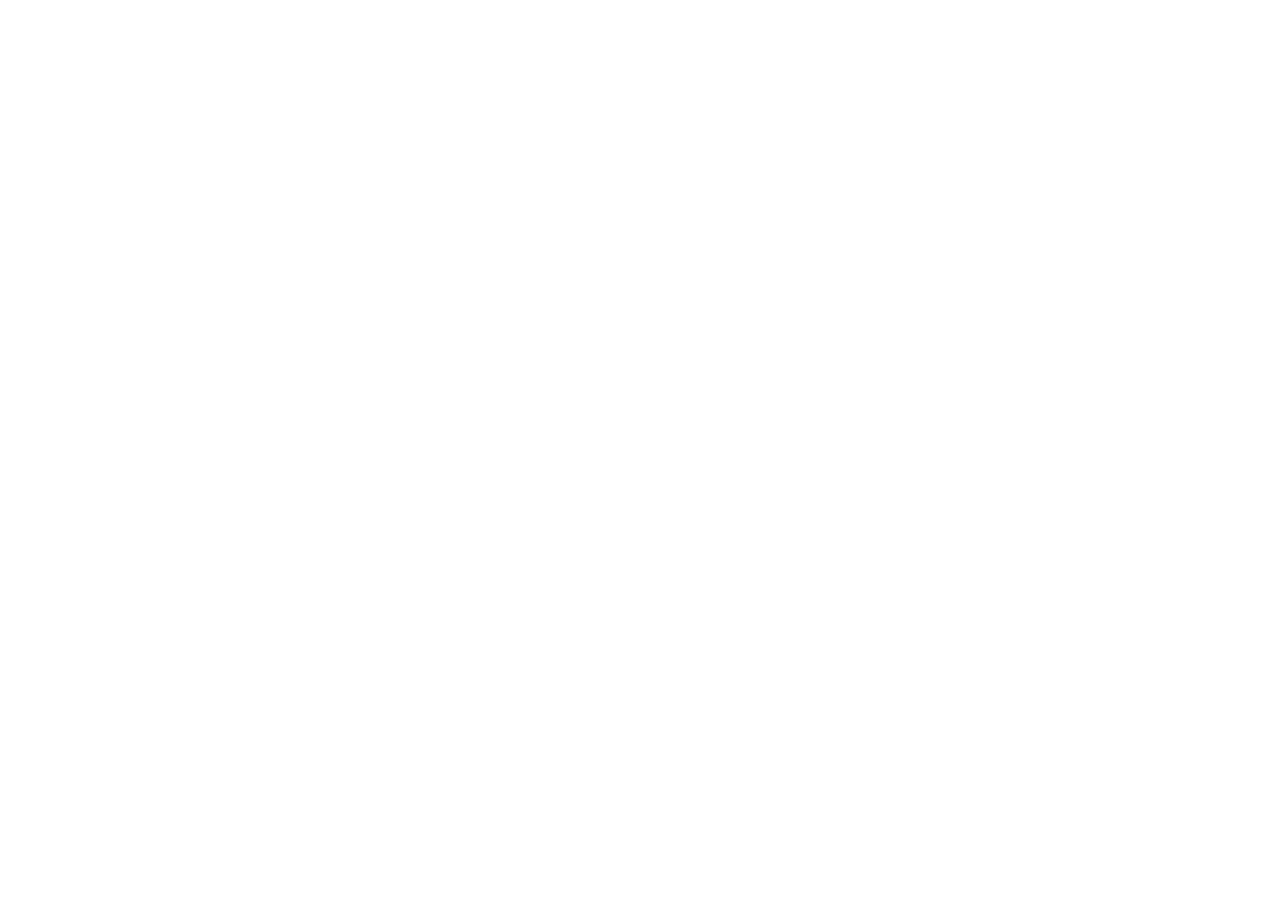
==== html/index.html @ 8ffbbbda "first commit" ====
<!DOCTYPE html>
<html lang="en">
  <head>
    <meta charset="UTF-8" />
    <meta name="viewport" content="width=device-width, initial-scale=1.0" />
    <title>Document</title>
  </head>
  <body></body>
</html>
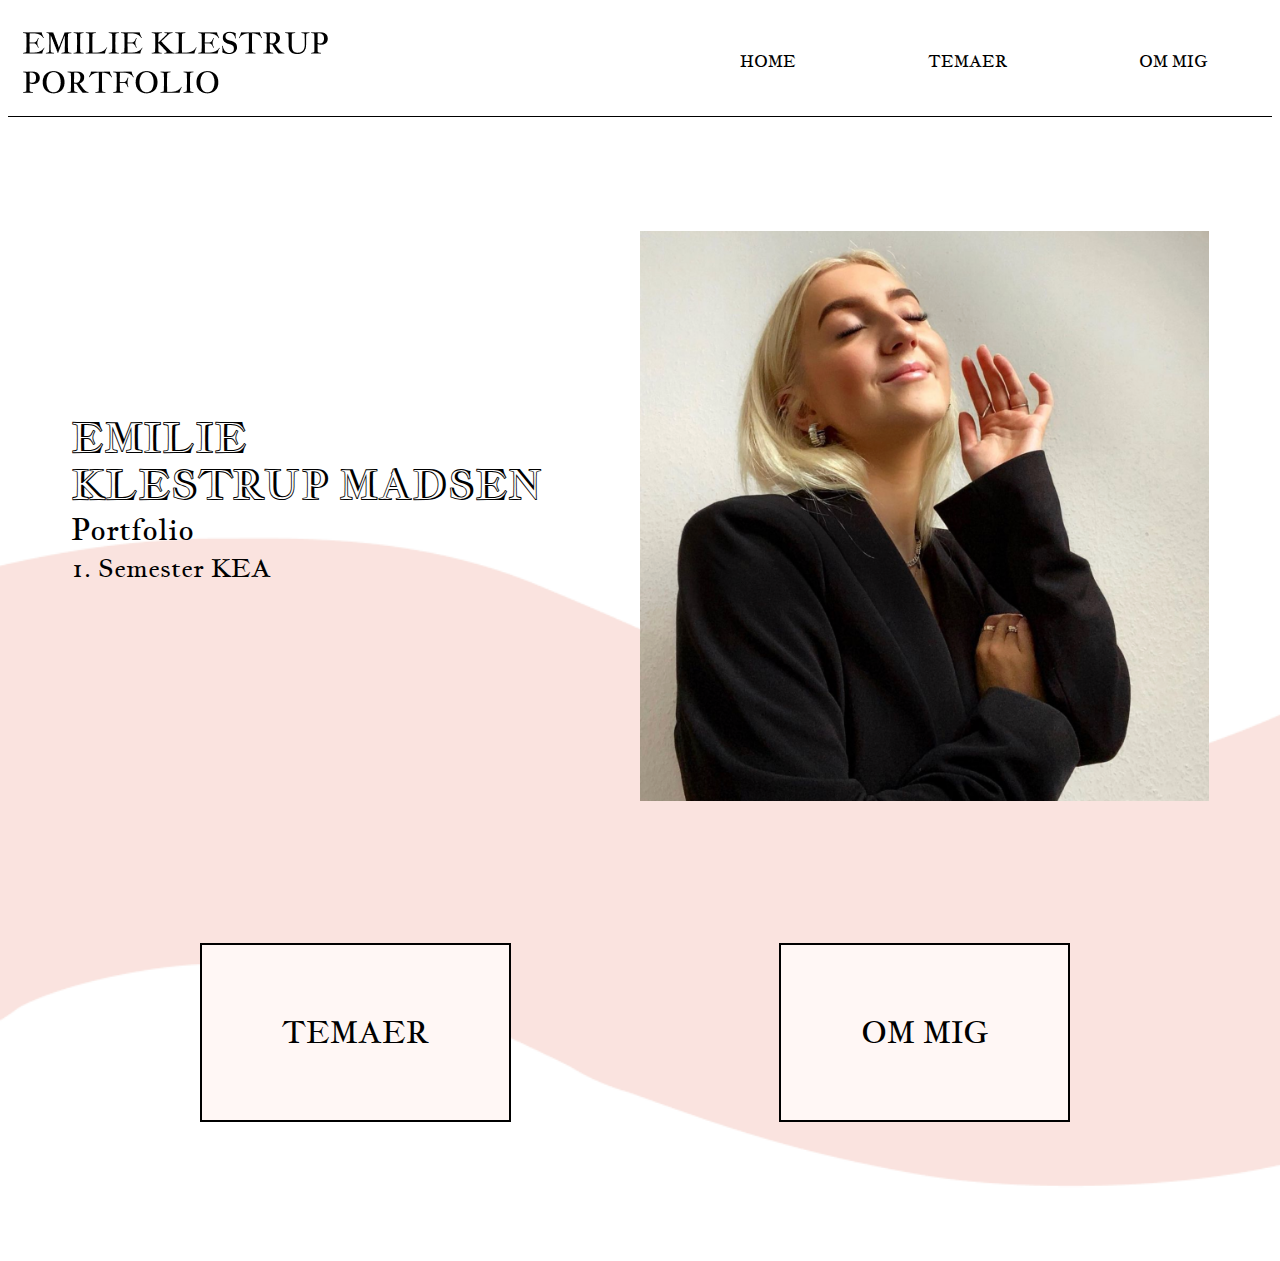
==== commit 9c0c1434: "lavet index og linket til css på alle siderne" ====
--- a/html/index.html
+++ b/html/index.html
@@ -1,9 +1,48 @@
 <!DOCTYPE html>
-<html lang="en">
+<html lang="da">
   <head>
     <meta charset="UTF-8" />
     <meta name="viewport" content="width=device-width, initial-scale=1.0" />
     <title>Document</title>
+    <link rel="stylesheet" href="../css/style.css" />
+    <link rel="stylesheet" href="../css/generelt.css" />
   </head>
-  <body></body>
+  <body id="index1">
+    <header>
+      <div class="nav_1">
+        <div class="logo"><img src="../img/logo.webp" alt="logo" /></div>
+        <nav>
+          <a href="index.html">HOME</a>
+          <a href="temaer.html">TEMAER</a>
+          <a href="mig.html">OM MIG</a>
+        </nav>
+      </div>
+    </header>
+
+    <main>
+      <section class="grid_1">
+        <div class="grid_1-1">
+          <div class="forsidetekst">
+            <h1>EMILIE</h1>
+            <h1>KLESTRUP MADSEN</h1>
+            <h2>Portfolio</h2>
+            <h3>1. Semester KEA</h3>
+          </div>
+          <img class="forsidebillede" src="../img/mig.webp" alt="mig" />
+        </div>
+      </section>
+
+      <section>
+        <div class="grid_1-2">
+          <div class="tema-knap">
+            <a class="knap" href="temaer.html">TEMAER</a>
+          </div>
+          <div class="om-mig-knap">
+            <a class="knap" href="mig.html">OM MIG</a>
+          </div>
+        </div>
+      </section>
+    </main>
+    <footer></footer>
+  </body>
 </html>
--- a/css/style.css
+++ b/css/style.css
@@ -0,0 +1,92 @@
+@font-face {
+  font-family: jacq1;
+  src: url(../fonts/jacquesfrancois-regular-webfont.woff2);
+}
+
+@font-face {
+  font-family: jacq2;
+  src: url(../fonts/jacquesfrancoisshadow-regular-webfont.woff2);
+}
+main {
+  max-width: 1400px;
+  margin-left: 5%;
+  margin-right: 5%;
+}
+#index1 {
+  background-image: url(../img/baggrund1.webp);
+  background-size: cover;
+  line-height: 0.5;
+}
+
+h2,
+h3,
+h4,
+nav,
+a,
+p {
+  font-family: jacq1;
+  color: #000000;
+  font-weight: lighter;
+}
+h1 {
+  font-family: jacq2;
+  color: #000000;
+  font-weight: lighter;
+  font-size: 40px;
+}
+h2 {
+  font-size: 30px;
+}
+h3 {
+  font-size: 25px;
+}
+
+.nav_1 {
+  display: grid;
+  grid-template-columns: 1fr 2fr;
+  border-bottom: 1px solid black;
+}
+
+nav a {
+  padding: 4em;
+  text-decoration: none;
+  color: black;
+}
+
+nav {
+  text-align: right;
+  margin-top: 50px;
+}
+
+.grid_1-1 {
+  display: grid;
+  grid-template-columns: 1fr 1fr;
+  margin-top: 10%;
+}
+.grid_1-2 {
+  display: grid;
+  grid-template-columns: 1fr 1fr;
+  margin-top: 10%;
+}
+.forsidebillede {
+  max-width: 100%;
+}
+.forsidetekst {
+  margin-top: 30%;
+}
+.knap {
+  display: inline-block;
+  color: black;
+  font-size: 30px;
+  padding: 80px 80px;
+  background-color: #fff7f5;
+  text-decoration: none;
+  border: 2px solid black;
+  margin-bottom: 20%;
+}
+.tema-knap,
+.om-mig-knap {
+  display: grid;
+  place-items: center;
+  padding: 5%;
+}
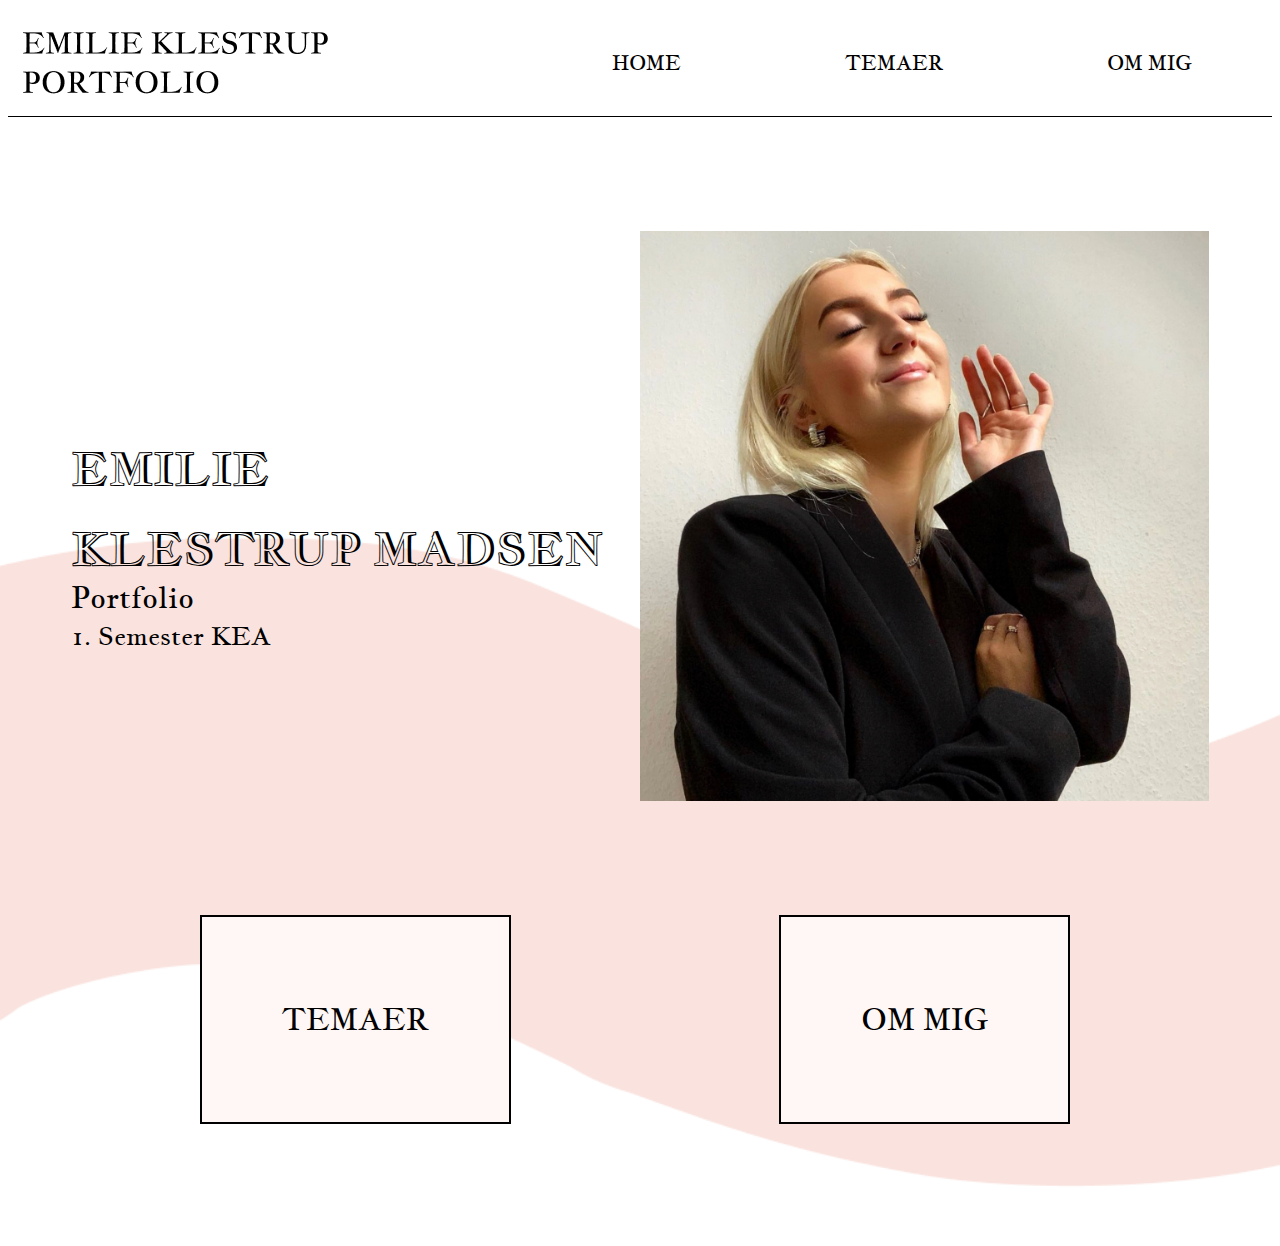
==== commit 1c3d0566: "indsæt alt i grundl. web" ====
--- a/html/index.html
+++ b/html/index.html
@@ -23,8 +23,8 @@
       <section class="grid_1">
         <div class="grid_1-1">
           <div class="forsidetekst">
-            <h1>EMILIE</h1>
-            <h1>KLESTRUP MADSEN</h1>
+            <h1 class="navn">EMILIE</h1>
+            <h1 class="navn">KLESTRUP MADSEN</h1>
             <h2>Portfolio</h2>
             <h3>1. Semester KEA</h3>
           </div>
--- a/css/style.css
+++ b/css/style.css
@@ -12,7 +12,8 @@
   margin-left: 5%;
   margin-right: 5%;
 }
-#index1 {
+#index1,
+#temaer {
   background-image: url(../img/baggrund1.webp);
   background-size: cover;
   line-height: 0.5;
@@ -32,7 +33,9 @@
   font-family: jacq2;
   color: #000000;
   font-weight: lighter;
-  font-size: 40px;
+  font-size: 45px;
+  text-align: center;
+  margin-top: 10%;
 }
 h2 {
   font-size: 30px;
@@ -41,16 +44,11 @@
   font-size: 25px;
 }
 
-.nav_1 {
-  display: grid;
-  grid-template-columns: 1fr 2fr;
-  border-bottom: 1px solid black;
-}
-
 nav a {
   padding: 4em;
   text-decoration: none;
   color: black;
+  font-size: 20px;
 }
 
 nav {
@@ -58,21 +56,14 @@
   margin-top: 50px;
 }
 
-.grid_1-1 {
-  display: grid;
-  grid-template-columns: 1fr 1fr;
-  margin-top: 10%;
-}
-.grid_1-2 {
-  display: grid;
-  grid-template-columns: 1fr 1fr;
-  margin-top: 10%;
-}
 .forsidebillede {
   max-width: 100%;
 }
 .forsidetekst {
   margin-top: 30%;
+}
+.navn {
+  text-align: left;
 }
 .knap {
   display: inline-block;
@@ -83,10 +74,72 @@
   text-decoration: none;
   border: 2px solid black;
   margin-bottom: 20%;
+  white-space: normal;
+  max-width: 200px;
+  line-height: 1.5;
+  text-align: center;
 }
-.tema-knap,
-.om-mig-knap {
-  display: grid;
-  place-items: center;
-  padding: 5%;
+
+.farver-web {
+  max-width: 80%;
 }
+.mobilskærm1 {
+  max-width: 50%;
+  border-radius: 10px;
+}
+.mac1,
+.wireframe {
+  max-width: 100%;
+  border-radius: 20px;
+}
+.wireframe2 {
+  max-width: 85%;
+  border-radius: 20px;
+  margin-left: 10%;
+}
+.wireframe-afsnit {
+  background-color: #f7e6e2;
+  margin-bottom: 5%;
+}
+.besøg {
+  text-align: center;
+  margin-top: 20%;
+  font-size: 30px;
+}
+.besøg2 {
+  background-color: #f6dfda;
+  border-radius: 20px;
+  padding: 15px;
+  display: inline-block;
+}
+.layout-billede1 {
+  max-width: 115%;
+  margin-top: 10%;
+}
+.layout-billede2 {
+  max-width: 60%;
+}
+.kodningsbillede,
+.gestalt1 {
+  display: flex; /* Bruger flexbox */
+  justify-content: center; /* Centrerer vandret */
+  align-items: center;
+}
+.gestalt {
+  max-width: 70%;
+}
+
+.grid_3-6 {
+  background-color: #f7e6e2;
+}
+
+.grid_3-5,
+.grid_3-6 {
+  align-items: center;
+  text-align: center;
+}
+.gestalt-tekst {
+  max-width: 50%;
+  margin: 0 auto;
+  line-height: 2;
+}
--- a/css/generelt.css
+++ b/css/generelt.css
@@ -0,0 +1,44 @@
+.nav_1 {
+  display: grid;
+  grid-template-columns: 1fr 2fr;
+  border-bottom: 1px solid black;
+}
+
+.grid_1-1 {
+  display: grid;
+  grid-template-columns: 1fr 1fr;
+  margin-top: 10%;
+}
+
+.grid_1-2,
+.grid_2,
+.grid_2-1,
+.grid_3,
+.grid_3-2 {
+  display: grid;
+  grid-template-columns: 1fr 1fr;
+  margin-top: 10%;
+}
+.grid_3-3,
+.grid_3-4,
+.grid_3-5,
+.grid_3-6 {
+  display: grid;
+  grid-template-columns: 1fr 1fr;
+  margin-top: 5%;
+  margin-bottom: 5%;
+}
+.grid_3-1 {
+  display: flex; /* Bruger flexbox */
+  justify-content: center; /* Centrerer vandret */
+  align-items: center;
+}
+.tema-knap,
+.om-mig-knap,
+.tema2,
+.tema3,
+.tema4,
+.tema5 {
+  display: grid;
+  place-items: center;
+}
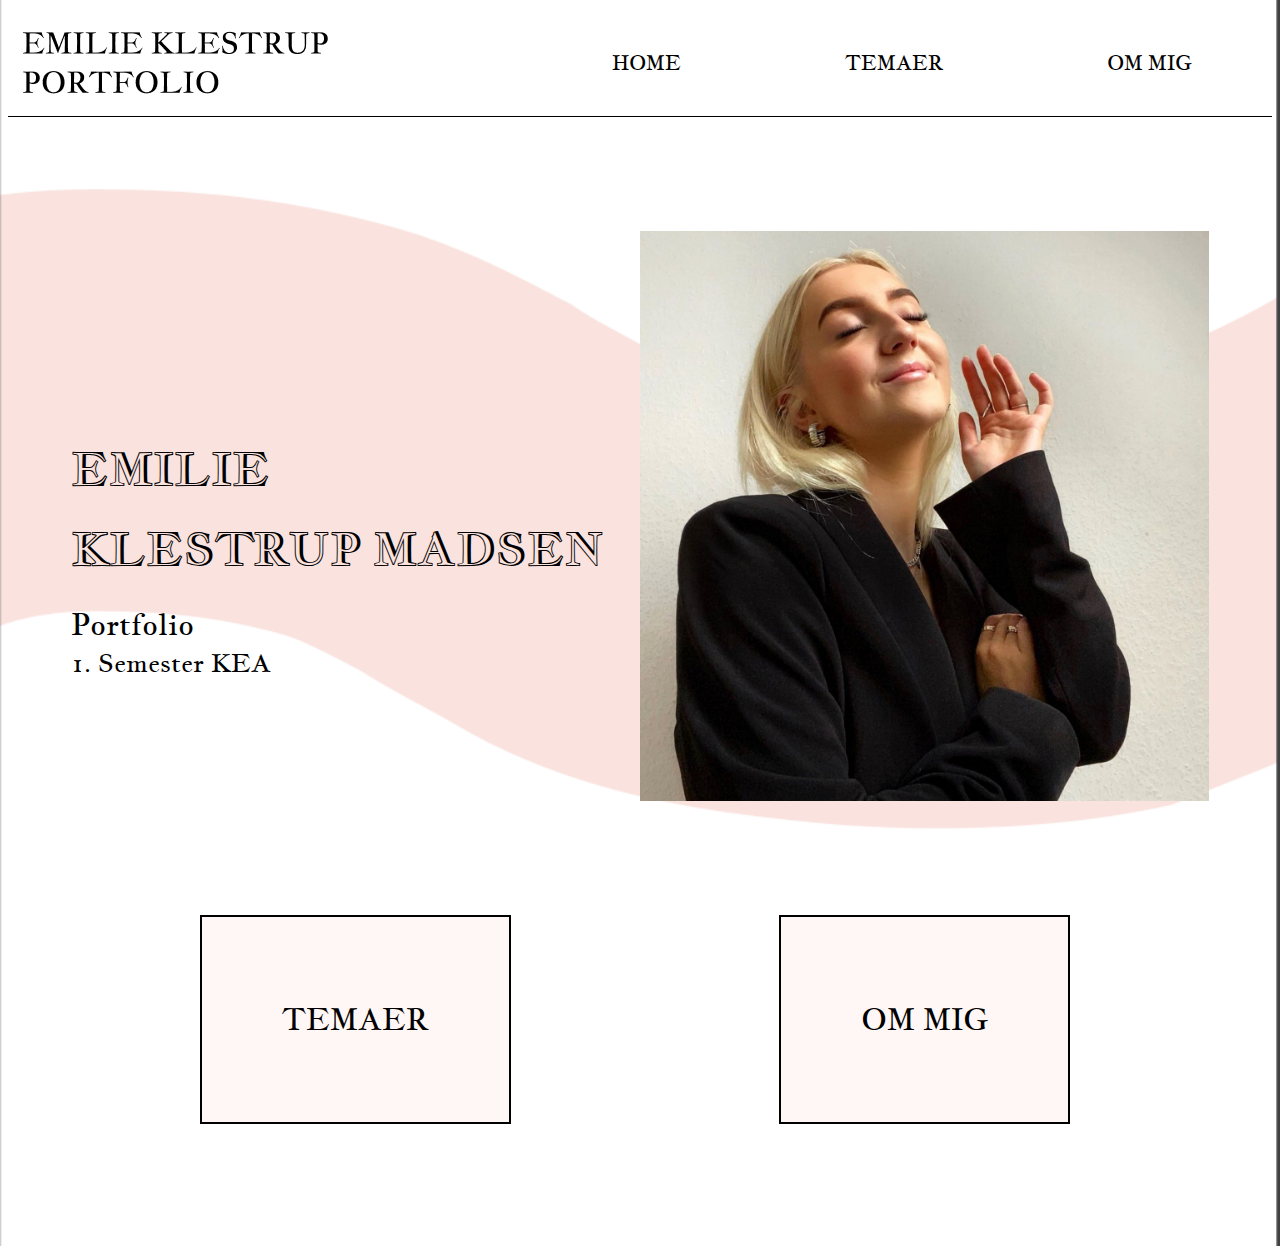
==== commit d6a880e8: "stylet web" ====
--- a/html/index.html
+++ b/html/index.html
@@ -25,8 +25,8 @@
           <div class="forsidetekst">
             <h1 class="navn">EMILIE</h1>
             <h1 class="navn">KLESTRUP MADSEN</h1>
-            <h2>Portfolio</h2>
-            <h3>1. Semester KEA</h3>
+            <h2 class="info">Portfolio</h2>
+            <h3 class="info">1. Semester KEA</h3>
           </div>
           <img class="forsidebillede" src="../img/mig.webp" alt="mig" />
         </div>
--- a/css/style.css
+++ b/css/style.css
@@ -14,9 +14,14 @@
 }
 #index1,
 #temaer {
-  background-image: url(../img/baggrund1.webp);
+  background-image: url(../img/baggrund3.webp);
   background-size: cover;
   line-height: 0.5;
+}
+
+.info {
+  font-family: jacq1;
+  text-align: left;
 }
 
 h2,
@@ -39,9 +44,18 @@
 }
 h2 {
   font-size: 30px;
+  font-family: jacq2;
+  text-align: center;
+  margin-top: 10%;
 }
 h3 {
   font-size: 25px;
+  font-family: jacq2;
+}
+
+h4 {
+  font-family: jacq1;
+  text-align: center;
 }
 
 nav a {
@@ -143,3 +157,9 @@
   margin: 0 auto;
   line-height: 2;
 }
+.tekst-web {
+  max-width: 70%;
+  margin: 0 auto;
+  line-height: 2;
+  margin-bottom: 10%;
+}
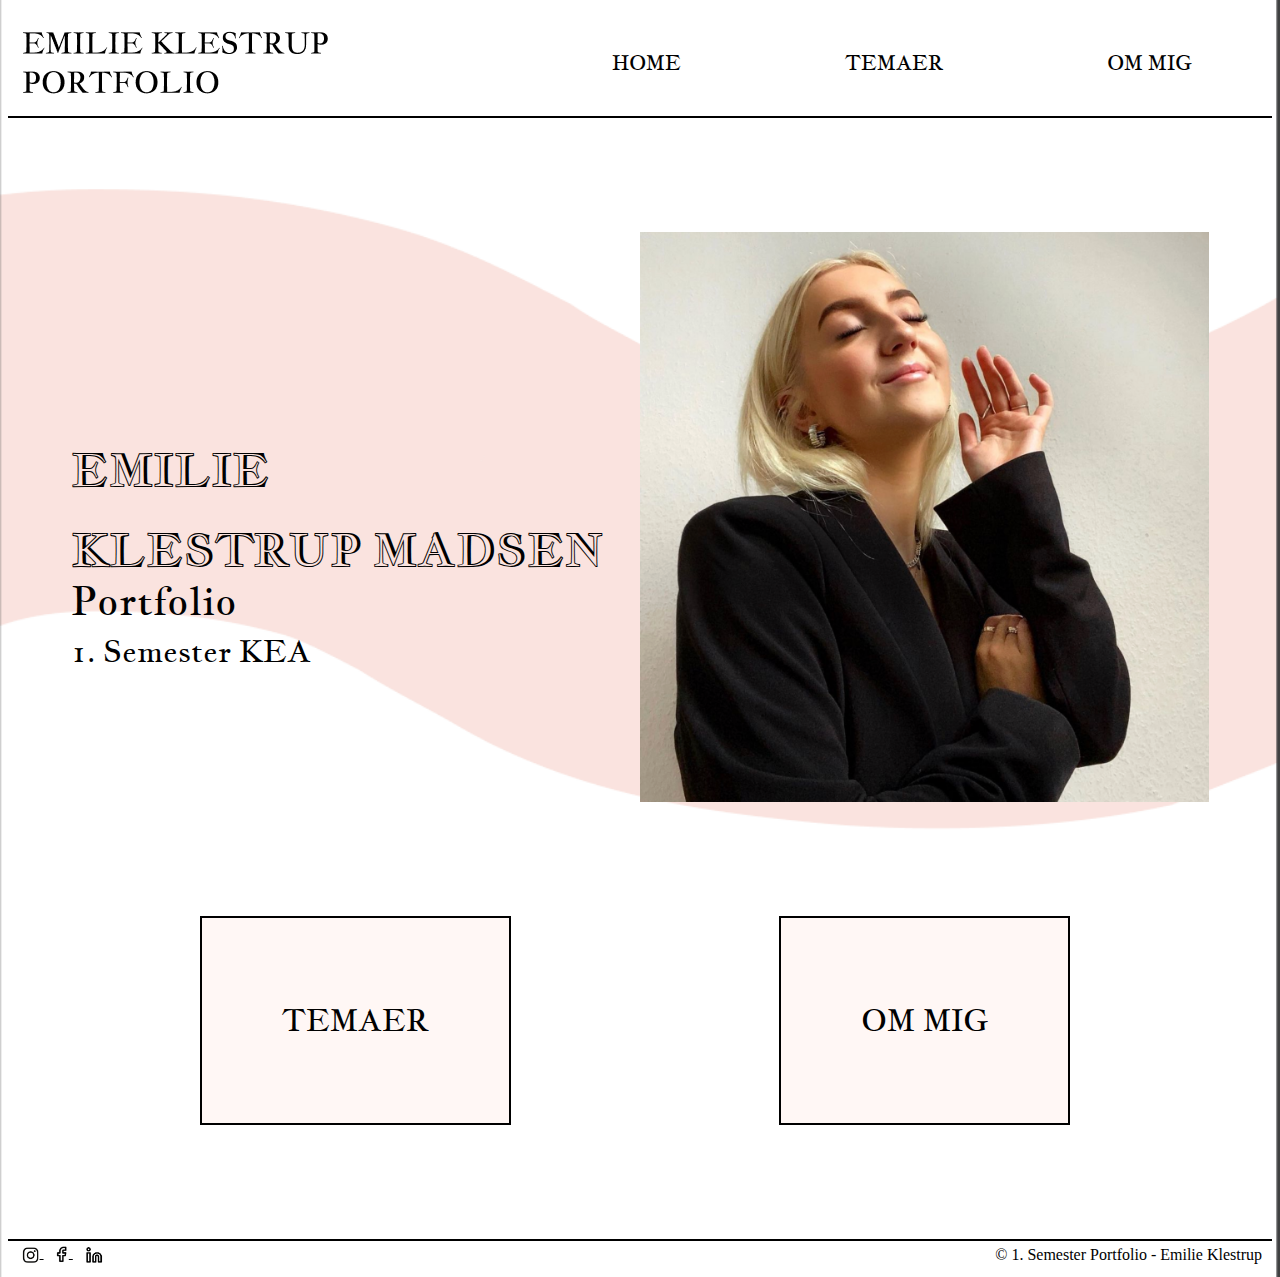
==== commit 6c3b22f7: "lavet js og stylet hele siden" ====
--- a/html/index.html
+++ b/html/index.html
@@ -26,7 +26,7 @@
             <h1 class="navn">EMILIE</h1>
             <h1 class="navn">KLESTRUP MADSEN</h1>
             <h2 class="info">Portfolio</h2>
-            <h3 class="info">1. Semester KEA</h3>
+            <h3 class="info2">1. Semester KEA</h3>
           </div>
           <img class="forsidebillede" src="../img/mig.webp" alt="mig" />
         </div>
@@ -43,6 +43,27 @@
         </div>
       </section>
     </main>
-    <footer></footer>
+
+    <footer>
+      <div class="grid_0">
+        <div class="">
+          <a href="https://www.instagram.com/emilieklestrup/">
+            <img class="footer-img" src="../img/ig.webp" alt="Instagram" />
+          </a>
+
+          <a href="https://www.facebook.com/emilieklestrup.madsen.9">
+            <img class="footer-img2" src="../img/face.webp" alt="Facebook" />
+          </a>
+
+          <a
+            href="https://www.linkedin.com/in/emilie-klestrup-madsen-6b40a8208/"
+          >
+            <img class="footer-img" src="../img/link.webp" alt="LinkedIn" />
+          </a>
+        </div>
+
+        <div class="foot">&#169; 1. Semester Portfolio - Emilie Klestrup</div>
+      </div>
+    </footer>
   </body>
 </html>
--- a/css/style.css
+++ b/css/style.css
@@ -13,20 +13,47 @@
   margin-right: 5%;
 }
 #index1,
-#temaer {
+#temaer,
+#indhold {
   background-image: url(../img/baggrund3.webp);
   background-size: cover;
   line-height: 0.5;
 }
-
+#ommig {
+  background-image: url(../img/baggrund7.webp);
+  background-size: cover;
+}
+#videosite {
+  background-image: url(../img/blaa-baggrund.webp);
+  background-size: cover;
+}
+video {
+  width: 80%;
+  height: auto;
+  display: block;
+}
+.ytvideo {
+  position: relative;
+  max-width: 150%;
+}
+
+.html_video1 {
+  position: relative;
+  width: 83%;
+}
 .info {
   font-family: jacq1;
   text-align: left;
-}
-
+  margin-top: 5%;
+}
+.info2 {
+  font-family: jacq1;
+  text-align: left;
+  margin-top: 5%;
+  margin-left: 0;
+}
 h2,
 h3,
-h4,
 nav,
 a,
 p {
@@ -42,20 +69,36 @@
   text-align: center;
   margin-top: 10%;
 }
+h2 .læringsmål {
+  margin-top: none;
+}
 h2 {
+  font-size: 40px;
+  font-family: jacq2;
+  text-align: center;
+  margin-top: 20%;
+}
+h3 {
   font-size: 30px;
   font-family: jacq2;
-  text-align: center;
-  margin-top: 10%;
-}
-h3 {
-  font-size: 25px;
-  font-family: jacq2;
-}
-
+  margin-top: 10%;
+  margin-left: 12%;
+}
+#mål {
+  margin-top: 5%;
+}
 h4 {
   font-family: jacq1;
   text-align: center;
+}
+p {
+  font-size: 18px;
+  line-height: 2.5;
+  margin-left: 2%;
+}
+.hvem-tekst {
+  line-height: 3;
+  font-size: 20px;
 }
 
 nav a {
@@ -69,6 +112,13 @@
   text-align: right;
   margin-top: 50px;
 }
+/* a {
+  color: #000000;
+  text-decoration: none;
+  transition: transform 0.3s; /* Overgangseffekt for størrelsesændring */
+
+/* a:hover {
+  transform: scale(1.1); /* Ændr skaleringsfaktoren efter behov */
 
 .forsidebillede {
   max-width: 100%;
@@ -94,8 +144,10 @@
   text-align: center;
 }
 
-.farver-web {
+.farver-web,
+.mig2 {
   max-width: 80%;
+  margin-top: 5%;
 }
 .mobilskærm1 {
   max-width: 50%;
@@ -106,6 +158,22 @@
   max-width: 100%;
   border-radius: 20px;
 }
+
+.kawaii {
+  max-width: 30%;
+}
+.mobil-brus {
+  max-width: 70%;
+  border-radius: 10%;
+}
+.mobil2 {
+  max-width: 33%;
+  border-radius: 15%;
+}
+.tooj {
+  max-width: 100%;
+}
+
 .wireframe2 {
   max-width: 85%;
   border-radius: 20px;
@@ -117,7 +185,7 @@
 }
 .besøg {
   text-align: center;
-  margin-top: 20%;
+  margin-top: 10%;
   font-size: 30px;
 }
 .besøg2 {
@@ -126,6 +194,64 @@
   padding: 15px;
   display: inline-block;
 }
+
+.besøg_emnesite {
+  font-family: jacq2;
+  font-size: 25px;
+  background-color: #dcd8d1;
+  text-decoration: none;
+  border-radius: 20px;
+  padding: 15px;
+  display: inline-block;
+  margin-top: 15%;
+}
+.besøg_emnesite2 {
+  font-family: jacq2;
+  font-size: 25px;
+  background-color: #cad4be;
+  text-decoration: none;
+  border-radius: 20px;
+  padding: 15px;
+  display: inline-block;
+  margin-top: 15%;
+}
+.besøg_mia {
+  font-family: jacq2;
+  font-size: 25px;
+  background-color: #dbe5ff;
+  text-decoration: none;
+  border-radius: 20px;
+  padding: 15px;
+  display: inline-block;
+  margin-top: 15%;
+}
+
+.farver-mia {
+  max-width: 50%;
+  margin-left: 20%;
+  margin-bottom: 10%;
+}
+
+.besøg_brus {
+  font-family: jacq2;
+  font-size: 25px;
+  background-color: #cfd3c7;
+  text-decoration: none;
+  border-radius: 20px;
+  padding: 15px;
+  display: inline-block;
+  margin-top: 15%;
+}
+
+.besøg_spil {
+  font-family: jacq2;
+  background-color: #f7daf7;
+  text-decoration: none;
+  border-radius: 20px;
+  padding: 15px;
+  display: inline-block;
+  margin-top: 15%;
+}
 .layout-billede1 {
   max-width: 115%;
   margin-top: 10%;
@@ -135,12 +261,18 @@
 }
 .kodningsbillede,
 .gestalt1 {
-  display: flex; /* Bruger flexbox */
-  justify-content: center; /* Centrerer vandret */
+  display: flex;
+  justify-content: center;
   align-items: center;
 }
-.gestalt {
-  max-width: 70%;
+.gestalt,
+.power-point {
+  max-width: 80%;
+  margin-top: 2%;
+}
+.gestaltlov {
+  margin-bottom: 5%;
+  margin-left: 0;
 }
 
 .grid_3-6 {
@@ -156,10 +288,109 @@
   max-width: 50%;
   margin: 0 auto;
   line-height: 2;
+  margin-bottom: 2%;
 }
 .tekst-web {
-  max-width: 70%;
+  max-width: 76%;
   margin: 0 auto;
-  line-height: 2;
-  margin-bottom: 10%;
-}
+  line-height: 2.5;
+  margin-bottom: 5%;
+}
+
+.om-mig-overskrift {
+  border-bottom: 1px solid #f5c7bc;
+  display: inline-block;
+  padding-bottom: 5px;
+  margin-left: 1%;
+}
+.grid_4-1 {
+  background-color: #fcf2f0;
+}
+
+.link {
+  display: flex;
+  flex-direction: column;
+  align-items: center;
+  text-align: center;
+  background-color: #f6dfda;
+  border-radius: 20px;
+  padding: 7px;
+  max-width: 80%; /* Ændret til en højere værdi (f.eks. 80%) */
+  margin: 15px auto;
+}
+.link p {
+  margin-left: 0;
+}
+.insta,
+.linkedin {
+  max-width: 50%;
+  display: flex;
+  flex-direction: column; /* Stak billeder lodret */
+  align-items: center;
+  margin: 0 auto; /* Centrerer elementet vandret */
+}
+
+.brugertest-billede {
+  max-width: 90%;
+}
+.kaffe-farver {
+  margin-left: 15%;
+}
+.kaffe {
+  margin-left: 30%;
+}
+
+.mySlides {
+  display: none;
+}
+img {
+  vertical-align: middle;
+}
+
+/* Slideshow container */
+.slideshow-container {
+  max-width: 1000px;
+  position: relative;
+  margin: auto;
+}
+
+/* The dots/bullets/indicators */
+.dot {
+  height: 10px;
+  width: 10px;
+  margin: 0 2px;
+  background-color: rgb(0, 0, 0);
+  border-radius: 50%;
+  display: inline-block;
+  transition: background-color 0.6s ease;
+}
+
+.active {
+  background-color: #717171;
+}
+
+/* Fading animation */
+.fade {
+  animation-name: fade;
+  animation-duration: 4s;
+}
+.mia-show {
+  margin-top: 10%;
+}
+
+a .footer-img {
+  max-width: 3%; /* Ændr bredden efter behov */
+  margin-left: 2%;
+}
+
+a .footer-img2 {
+  max-width: 2%; /* Ændr bredden efter behov */
+  margin-left: 2%;
+}
+
+.foot {
+  display: flex;
+  justify-content: flex-end; /* Placér elementerne i højre side */
+  align-items: center; /* Centrer indholdet vertikalt */
+  padding: 10px;
+}
--- a/css/generelt.css
+++ b/css/generelt.css
@@ -1,7 +1,7 @@
 .nav_1 {
   display: grid;
   grid-template-columns: 1fr 2fr;
-  border-bottom: 1px solid black;
+  border-bottom: 2px solid black;
 }
 
 .grid_1-1 {
@@ -14,7 +14,8 @@
 .grid_2,
 .grid_2-1,
 .grid_3,
-.grid_3-2 {
+.grid_3-2,
+.grid_4-5 {
   display: grid;
   grid-template-columns: 1fr 1fr;
   margin-top: 10%;
@@ -22,7 +23,8 @@
 .grid_3-3,
 .grid_3-4,
 .grid_3-5,
-.grid_3-6 {
+.grid_3-6,
+.grid_4 {
   display: grid;
   grid-template-columns: 1fr 1fr;
   margin-top: 5%;
@@ -42,3 +44,53 @@
   display: grid;
   place-items: center;
 }
+
+.grid_4-1,
+.grid_4-2 {
+  display: grid;
+  grid-template-columns: 1fr 1fr 1fr;
+  grid-gap: 50px;
+}
+
+.grid_4-3 {
+  display: grid;
+  grid-template-columns: 1fr 1fr;
+  max-width: 60%;
+  align-items: center;
+  margin: 0 auto;
+  grid-gap: 150px;
+}
+
+.grid_6-1 {
+  display: grid;
+  grid-template-columns: 1fr 1fr;
+  align-items: center;
+  margin: 0 auto;
+}
+.grid_6-2 {
+  max-width: 80%;
+  margin-left: 10%;
+}
+.grid_4-4 {
+  display: grid;
+  grid-template-columns: 1fr 1fr;
+  grid-gap: 10px; /* Juster efter behov for at tilføje mellemrum mellem elementer */
+  align-items: center; /* Centrer indholdet lodret */
+  justify-content: center; /* Centrer indholdet vandret */
+}
+.grid_6 {
+  display: grid;
+
+  grid-gap: 10px; /* Juster efter behov for at tilføje mellemrum mellem elementer */
+  align-items: center; /* Centrer indholdet lodret */
+  justify-content: center; /* Centrer indholdet vandret */
+  margin-top: 10%;
+}
+
+.grid_0 {
+  display: grid;
+  grid-template-columns: 1fr 1fr;
+  align-items: center;
+  margin: 0 auto;
+  border-top: solid 2px black;
+}
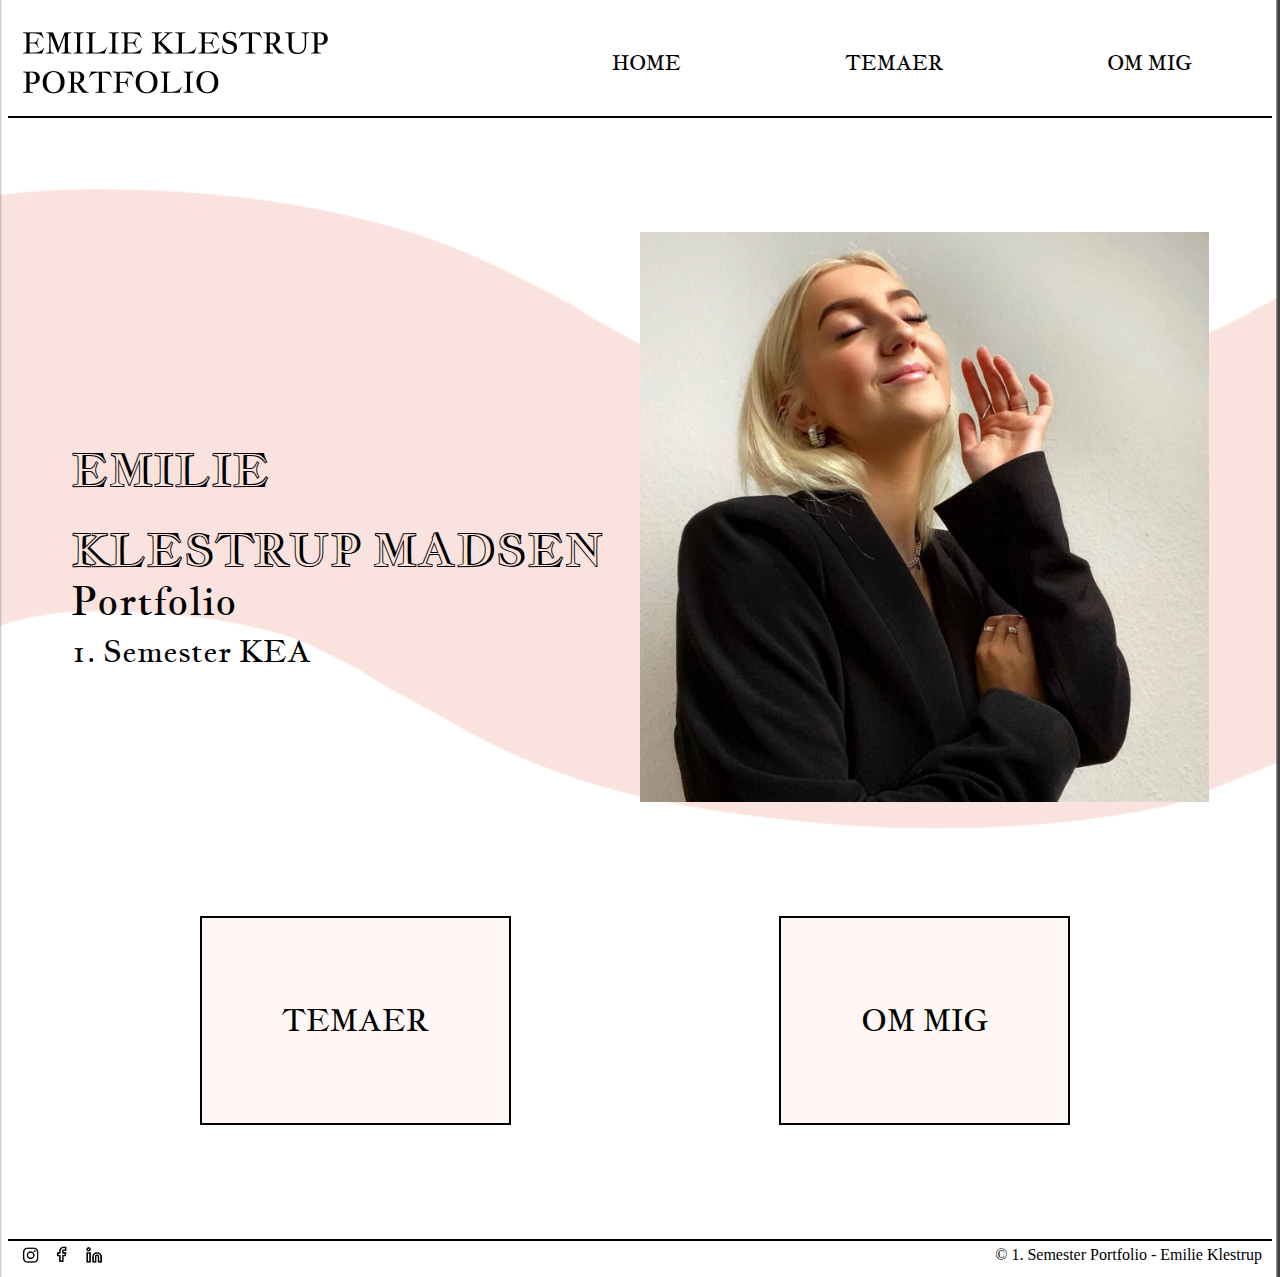
==== commit a43ec764: "lavet en favicon på alle sider." ====
--- a/html/index.html
+++ b/html/index.html
@@ -3,7 +3,8 @@
   <head>
     <meta charset="UTF-8" />
     <meta name="viewport" content="width=device-width, initial-scale=1.0" />
-    <title>Document</title>
+    <title>Forside</title>
+    <link rel="icon" type="img/png" href="../img/e-fav.png" />
     <link rel="stylesheet" href="../css/style.css" />
     <link rel="stylesheet" href="../css/generelt.css" />
   </head>
--- a/css/style.css
+++ b/css/style.css
@@ -23,9 +23,35 @@
   background-image: url(../img/baggrund7.webp);
   background-size: cover;
 }
+
 #videosite {
   background-image: url(../img/blaa-baggrund.webp);
   background-size: cover;
+}
+#ux {
+  background-image: url(../img/ux-bag.webp);
+  background-position: top center;
+  background-size: 1600px;
+  background-repeat: no-repeat;
+}
+#animation {
+  background-image: url(../img/ani.webp);
+  background-position: top center;
+  background-size: 1600px;
+  background-repeat: no-repeat;
+}
+
+#Virksomhedssite {
+  background-image: url(../img/brus-baggrund.webp);
+  background-position: top center;
+  background-size: 1600px;
+  background-repeat: no-repeat;
+}
+#web {
+  background-image: url(../img/baggrund2.webp);
+  background-position: top center;
+  background-size: 1600px;
+  background-repeat: no-repeat;
 }
 video {
   width: 80%;
@@ -112,13 +138,15 @@
   text-align: right;
   margin-top: 50px;
 }
-/* a {
+a {
   color: #000000;
   text-decoration: none;
-  transition: transform 0.3s; /* Overgangseffekt for størrelsesændring */
-
-/* a:hover {
-  transform: scale(1.1); /* Ændr skaleringsfaktoren efter behov */
+  transition: transform 0.3s;
+} /* Overgangseffekt for størrelsesændring */
+
+a:hover {
+  transform: scale(1.1);
+} /* Ændr skaleringsfaktoren efter behov */
 
 .forsidebillede {
   max-width: 100%;
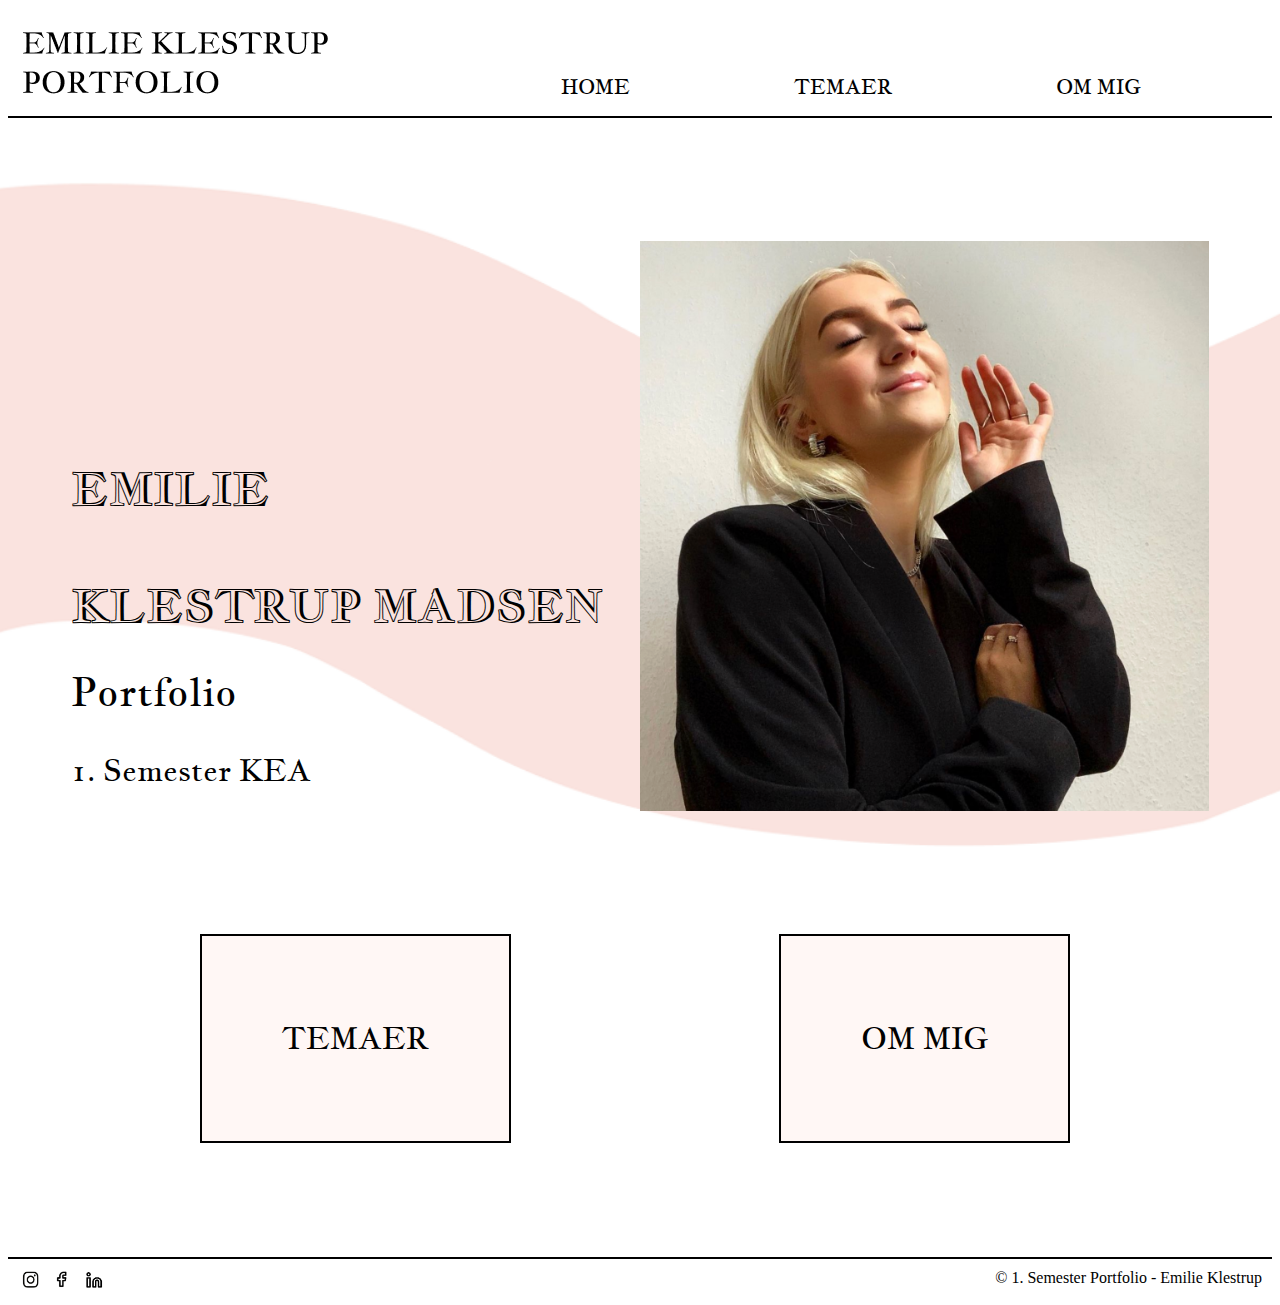
==== commit f3f62f24: "gået igang med @media" ====
--- a/html/index.html
+++ b/html/index.html
@@ -11,12 +11,16 @@
   <body id="index1">
     <header>
       <div class="nav_1">
-        <div class="logo"><img src="../img/logo.webp" alt="logo" /></div>
-        <nav>
-          <a href="index.html">HOME</a>
-          <a href="temaer.html">TEMAER</a>
-          <a href="mig.html">OM MIG</a>
-        </nav>
+        <div class="logo">
+          <img class="logo" src="../img/logo.webp" alt="logo" />
+        </div>
+        <div class="grid_3-1">
+          <nav>
+            <a href="index.html">HOME</a>
+            <a href="temaer.html">TEMAER</a>
+            <a href="mig.html">OM MIG</a>
+          </nav>
+        </div>
       </div>
     </header>
 
@@ -29,12 +33,13 @@
             <h2 class="info">Portfolio</h2>
             <h3 class="info2">1. Semester KEA</h3>
           </div>
-          <img class="forsidebillede" src="../img/mig.webp" alt="mig" />
+          <div class="grid_3-1">
+            <img class="forsidebillede" src="../img/mig.webp" alt="mig" />
+          </div>
         </div>
       </section>
-
       <section>
-        <div class="grid_1-2">
+        <div class="grid_2">
           <div class="tema-knap">
             <a class="knap" href="temaer.html">TEMAER</a>
           </div>
--- a/css/style.css
+++ b/css/style.css
@@ -12,12 +12,13 @@
   margin-left: 5%;
   margin-right: 5%;
 }
+
+/*baggrunde*/
 #index1,
 #temaer,
 #indhold {
-  background-image: url(../img/baggrund3.webp);
+  background-image: url(../img/baggrund3a.webp);
   background-size: cover;
-  line-height: 0.5;
 }
 #ommig {
   background-image: url(../img/baggrund7.webp);
@@ -53,6 +54,9 @@
   background-size: 1600px;
   background-repeat: no-repeat;
 }
+
+/*Videoer*/
+
 video {
   width: 80%;
   height: auto;
@@ -67,17 +71,8 @@
   position: relative;
   width: 83%;
 }
-.info {
-  font-family: jacq1;
-  text-align: left;
-  margin-top: 5%;
-}
-.info2 {
-  font-family: jacq1;
-  text-align: left;
-  margin-top: 5%;
-  margin-left: 0;
-}
+
+/* font size og family på overskrifter og tekst*/
 h2,
 h3,
 nav,
@@ -110,7 +105,7 @@
   margin-top: 10%;
   margin-left: 12%;
 }
-#mål {
+#maal {
   margin-top: 5%;
 }
 h4 {
@@ -126,7 +121,41 @@
   line-height: 3;
   font-size: 20px;
 }
-
+.info {
+  font-family: jacq1;
+  text-align: left;
+  margin-top: 5%;
+}
+.info2 {
+  font-family: jacq1;
+  text-align: left;
+  margin-top: 5%;
+  margin-left: 0;
+}
+.navn {
+  text-align: left;
+}
+.tekst-web {
+  max-width: 76%;
+  margin: 0 auto;
+  line-height: 2.5;
+  margin-bottom: 5%;
+}
+.gestalt-tekst {
+  max-width: 50%;
+  margin: 0 auto;
+  line-height: 2;
+  margin-bottom: 2%;
+}
+
+.om-mig-overskrift {
+  border-bottom: 1px solid #f5c7bc;
+  display: inline-block;
+  padding-bottom: 5px;
+  margin-left: 1%;
+}
+
+/*nav og a/link*/
 nav a {
   padding: 4em;
   text-decoration: none;
@@ -142,21 +171,105 @@
   color: #000000;
   text-decoration: none;
   transition: transform 0.3s;
-} /* Overgangseffekt for størrelsesændring */
+}
 
 a:hover {
   transform: scale(1.1);
-} /* Ændr skaleringsfaktoren efter behov */
-
+}
+
+/*Billeder*/
 .forsidebillede {
   max-width: 100%;
 }
 .forsidetekst {
   margin-top: 30%;
 }
-.navn {
-  text-align: left;
-}
+
+.farver-web,
+.mig2 {
+  max-width: 80%;
+  margin-top: 5%;
+}
+.mobilskærm1 {
+  max-width: 50%;
+  border-radius: 10px;
+}
+.mac1,
+.wireframe {
+  max-width: 100%;
+  border-radius: 20px;
+}
+.layout-billede1 {
+  max-width: 115%;
+  margin-top: 10%;
+}
+.layout-billede2 {
+  max-width: 60%;
+}
+.kawaii {
+  max-width: 30%;
+}
+.mobil-brus {
+  max-width: 70%;
+  border-radius: 10%;
+}
+.mobil2 {
+  max-width: 33%;
+  border-radius: 15%;
+}
+.tooj {
+  max-width: 100%;
+}
+
+.farver-mia {
+  max-width: 50%;
+  margin-left: 20%;
+  margin-bottom: 10%;
+}
+.wireframe2 {
+  max-width: 85%;
+  border-radius: 20px;
+  margin-left: 10%;
+}
+.wireframe-afsnit {
+  background-color: #f7e6e2;
+  margin-bottom: 5%;
+}
+.kodningsbillede,
+.gestalt1 {
+  display: flex;
+  justify-content: center;
+  align-items: center;
+}
+.gestalt,
+.power-point {
+  max-width: 80%;
+  margin-top: 2%;
+}
+.gestaltlov {
+  margin-bottom: 5%;
+  margin-left: 0;
+}
+.insta,
+.linkedin {
+  max-width: 50%;
+  display: flex;
+  flex-direction: column;
+  align-items: center;
+  margin: 0 auto;
+}
+
+.brugertest-billede {
+  max-width: 90%;
+}
+.kaffe-farver {
+  margin-left: 15%;
+}
+.kaffe {
+  margin-left: 30%;
+}
+
+/*knapper og links*/
 .knap {
   display: inline-block;
   color: black;
@@ -172,45 +285,6 @@
   text-align: center;
 }
 
-.farver-web,
-.mig2 {
-  max-width: 80%;
-  margin-top: 5%;
-}
-.mobilskærm1 {
-  max-width: 50%;
-  border-radius: 10px;
-}
-.mac1,
-.wireframe {
-  max-width: 100%;
-  border-radius: 20px;
-}
-
-.kawaii {
-  max-width: 30%;
-}
-.mobil-brus {
-  max-width: 70%;
-  border-radius: 10%;
-}
-.mobil2 {
-  max-width: 33%;
-  border-radius: 15%;
-}
-.tooj {
-  max-width: 100%;
-}
-
-.wireframe2 {
-  max-width: 85%;
-  border-radius: 20px;
-  margin-left: 10%;
-}
-.wireframe-afsnit {
-  background-color: #f7e6e2;
-  margin-bottom: 5%;
-}
 .besøg {
   text-align: center;
   margin-top: 10%;
@@ -218,6 +292,7 @@
 }
 .besøg2 {
   background-color: #f6dfda;
+  font-size: 25px;
   border-radius: 20px;
   padding: 15px;
   display: inline-block;
@@ -254,12 +329,6 @@
   margin-top: 15%;
 }
 
-.farver-mia {
-  max-width: 50%;
-  margin-left: 20%;
-  margin-bottom: 10%;
-}
-
 .besøg_brus {
   font-family: jacq2;
   font-size: 25px;
@@ -279,60 +348,6 @@
   padding: 15px;
   display: inline-block;
   margin-top: 15%;
-}
-.layout-billede1 {
-  max-width: 115%;
-  margin-top: 10%;
-}
-.layout-billede2 {
-  max-width: 60%;
-}
-.kodningsbillede,
-.gestalt1 {
-  display: flex;
-  justify-content: center;
-  align-items: center;
-}
-.gestalt,
-.power-point {
-  max-width: 80%;
-  margin-top: 2%;
-}
-.gestaltlov {
-  margin-bottom: 5%;
-  margin-left: 0;
-}
-
-.grid_3-6 {
-  background-color: #f7e6e2;
-}
-
-.grid_3-5,
-.grid_3-6 {
-  align-items: center;
-  text-align: center;
-}
-.gestalt-tekst {
-  max-width: 50%;
-  margin: 0 auto;
-  line-height: 2;
-  margin-bottom: 2%;
-}
-.tekst-web {
-  max-width: 76%;
-  margin: 0 auto;
-  line-height: 2.5;
-  margin-bottom: 5%;
-}
-
-.om-mig-overskrift {
-  border-bottom: 1px solid #f5c7bc;
-  display: inline-block;
-  padding-bottom: 5px;
-  margin-left: 1%;
-}
-.grid_4-1 {
-  background-color: #fcf2f0;
 }
 
 .link {
@@ -343,31 +358,29 @@
   background-color: #f6dfda;
   border-radius: 20px;
   padding: 7px;
-  max-width: 80%; /* Ændret til en højere værdi (f.eks. 80%) */
+  max-width: 80%;
   margin: 15px auto;
 }
 .link p {
   margin-left: 0;
 }
-.insta,
-.linkedin {
-  max-width: 50%;
-  display: flex;
-  flex-direction: column; /* Stak billeder lodret */
+
+/*Grid*/
+.grid_3-6 {
+  background-color: #f7e6e2;
+}
+
+.grid_3-5,
+.grid_3-6 {
   align-items: center;
-  margin: 0 auto; /* Centrerer elementet vandret */
-}
-
-.brugertest-billede {
-  max-width: 90%;
-}
-.kaffe-farver {
-  margin-left: 15%;
-}
-.kaffe {
-  margin-left: 30%;
-}
-
+  text-align: center;
+}
+
+.grid_4-1 {
+  background-color: #fcf2f0;
+}
+
+/*javaScript*/
 .mySlides {
   display: none;
 }
@@ -375,14 +388,12 @@
   vertical-align: middle;
 }
 
-/* Slideshow container */
 .slideshow-container {
   max-width: 1000px;
   position: relative;
   margin: auto;
 }
 
-/* The dots/bullets/indicators */
 .dot {
   height: 10px;
   width: 10px;
@@ -397,7 +408,6 @@
   background-color: #717171;
 }
 
-/* Fading animation */
 .fade {
   animation-name: fade;
   animation-duration: 4s;
@@ -406,19 +416,107 @@
   margin-top: 10%;
 }
 
+/*footer*/
 a .footer-img {
-  max-width: 3%; /* Ændr bredden efter behov */
+  max-width: 3%;
   margin-left: 2%;
 }
 
 a .footer-img2 {
-  max-width: 2%; /* Ændr bredden efter behov */
+  max-width: 2%;
   margin-left: 2%;
 }
 
 .foot {
   display: flex;
-  justify-content: flex-end; /* Placér elementerne i højre side */
-  align-items: center; /* Centrer indholdet vertikalt */
+  justify-content: flex-end;
+  align-items: center;
   padding: 10px;
 }
+
+/* Tilpas stilarter for små skærme */
+@media only screen and (max-width: 600px) {
+  #index1,
+  #temaer,
+  #indhold,
+  #ommig,
+  #videosite #ux,
+  #animation,
+  #Virksomhedssite,
+  #web {
+    background: none;
+  }
+  .logo {
+    max-width: 100%;
+  }
+
+  h1 {
+    font-size: 25px;
+    text-align: center;
+    margin-top: 2%;
+  }
+
+  h2 {
+    font-size: 20px;
+
+    text-align: center;
+    margin-top: 20%;
+  }
+  h3 {
+    font-size: 16px;
+    font-family: jacq2;
+    margin-top: 5%;
+    margin-left: 12%;
+  }
+  #maal {
+    margin-top: 5%;
+  }
+
+  p {
+    font-size: 12px;
+    line-height: 2.5;
+    margin-left: 2%;
+  }
+  .hvem-tekst {
+    line-height: 3;
+    font-size: 10px;
+  }
+  .knap {
+    display: inline-block;
+    color: black;
+    font-size: 20px;
+    padding: 60px 60px;
+    background-color: #fff7f5;
+    text-decoration: none;
+    border: 1px solid black;
+    margin-bottom: 20%;
+    white-space: normal;
+    max-width: 100px;
+    line-height: 1.5;
+    text-align: center;
+  }
+
+  .forsidetekst {
+    margin-top: 0;
+  }
+  .forsidebillede {
+    max-width: 80%;
+  }
+  /*nav og a/link*/
+  nav a {
+    padding: 1.5em;
+    text-decoration: none;
+    color: black;
+    font-size: 10px;
+    margin-bottom: 0%;
+  }
+  nav {
+    margin: 0;
+  }
+  a .footer-img {
+    max-width: 10%;
+  }
+  a .footer-img2 {
+    max-width: 8%;
+  }
+}
--- a/css/generelt.css
+++ b/css/generelt.css
@@ -10,18 +10,13 @@
   margin-top: 10%;
 }
 
-.grid_1-2,
 .grid_2,
-.grid_2-1,
-.grid_3,
-.grid_3-2,
-.grid_4-5 {
+.grid_3 {
   display: grid;
   grid-template-columns: 1fr 1fr;
   margin-top: 10%;
 }
-.grid_3-3,
-.grid_3-4,
+
 .grid_3-5,
 .grid_3-6,
 .grid_4 {
@@ -31,8 +26,8 @@
   margin-bottom: 5%;
 }
 .grid_3-1 {
-  display: flex; /* Bruger flexbox */
-  justify-content: center; /* Centrerer vandret */
+  display: flex;
+  justify-content: center;
   align-items: center;
 }
 .tema-knap,
@@ -74,16 +69,16 @@
 .grid_4-4 {
   display: grid;
   grid-template-columns: 1fr 1fr;
-  grid-gap: 10px; /* Juster efter behov for at tilføje mellemrum mellem elementer */
-  align-items: center; /* Centrer indholdet lodret */
-  justify-content: center; /* Centrer indholdet vandret */
+  grid-gap: 10px;
+  align-items: center;
+  justify-content: center;
 }
 .grid_6 {
   display: grid;
 
-  grid-gap: 10px; /* Juster efter behov for at tilføje mellemrum mellem elementer */
-  align-items: center; /* Centrer indholdet lodret */
-  justify-content: center; /* Centrer indholdet vandret */
+  grid-gap: 10px;
+  align-items: center;
+  justify-content: center;
   margin-top: 10%;
 }
 
@@ -94,3 +89,89 @@
   margin: 0 auto;
   border-top: solid 2px black;
 }
+
+@media only screen and (max-width: 600px) {
+  .nav_1 {
+    display: grid;
+    grid-template-columns: 1fr 2fr;
+    border-bottom: 2px solid black;
+  }
+
+  .grid_1-1 {
+    display: grid;
+    grid-template-columns: 1fr;
+    margin-top: 10%;
+  }
+
+  .grid_2,
+  .grid_3 {
+    display: grid;
+    grid-template-columns: 1fr;
+    margin-top: 10%;
+  }
+
+  .grid_3-5,
+  .grid_3-6,
+  .grid_4 {
+    display: grid;
+    grid-template-columns: 1fr;
+    margin-top: 5%;
+    margin-bottom: 5%;
+  }
+  .grid_3-1 {
+    display: flex;
+    justify-content: center;
+    align-items: center;
+  }
+  .tema-knap,
+  .om-mig-knap,
+  .tema2,
+  .tema3,
+  .tema4,
+  .tema5 {
+    display: grid;
+    place-items: center;
+  }
+
+  .grid_4-1,
+  .grid_4-2,
+  .grid_4-3 {
+    display: grid;
+    grid-template-columns: 1fr;
+    grid-gap: 50px;
+  }
+
+  .grid_6-1 {
+    display: grid;
+    grid-template-columns: 1fr;
+    align-items: center;
+    margin: 0 auto;
+  }
+  .grid_6-2 {
+    max-width: 80%;
+    margin-left: 10%;
+  }
+  .grid_4-4 {
+    display: grid;
+    grid-template-columns: 1fr;
+    grid-gap: 10px;
+    align-items: center;
+    justify-content: center;
+  }
+  .grid_6 {
+    display: grid;
+
+    grid-gap: 10px;
+    align-items: center;
+    justify-content: center;
+    margin-top: 10%;
+  }
+
+  .grid_0 {
+    display: grid;
+    grid-template-columns: 1fr 1fr;
+    align-items: center;
+    margin: 0 auto;
+    border-top: solid 2px black;
+  }
+}
